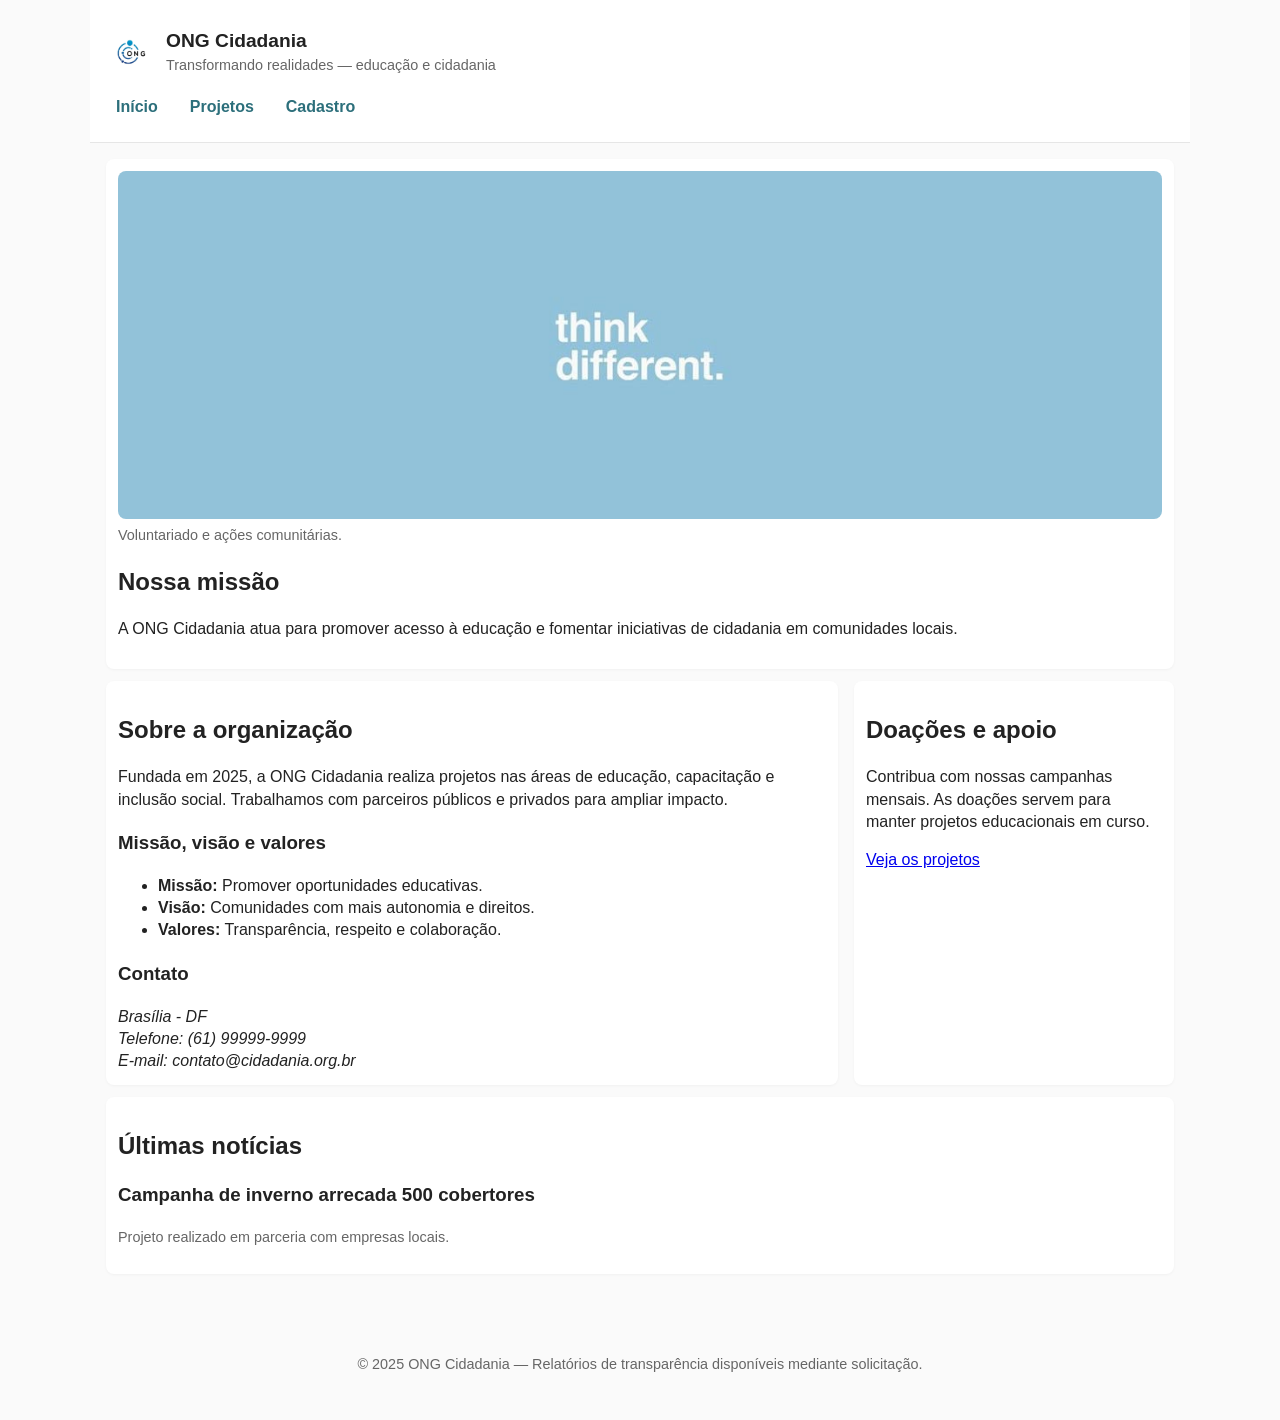
==== ong-plataforma/index.html @ d7f04c78 "Add files via upload" ====
<!doctype html>
<html lang="pt-BR">
<head>
  <meta charset="utf-8">
  <meta name="viewport" content="width=device-width,initial-scale=1">
  <title>ONG Cidadania — Início</title>
  <meta name="description" content="ONG Cidadania — missão, projetos e como participar.">
  <link rel="stylesheet" href="assets/css/style.css">
</head>
<body>
  <a class="skip-link" href="#main">Pular para o conteúdo</a>

  <header role="banner" class="container">
    <div class="brand">
      <img src="assets/images/logo.png" alt="Logo da ONG Cidadania">
      <div>
        <h1 style="margin:0;font-size:1.2rem">ONG Cidadania</h1>
        <p class="small" style="margin:0">Transformando realidades — educação e cidadania</p>
      </div>
    </div>

    <nav role="navigation" aria-label="Menu principal">
      <ul>
        <li><a href="index.html">Início</a></li>
        <li><a href="projetos.html">Projetos</a></li>
        <li><a href="cadastro.html">Cadastro</a></li>
      </ul>
    </nav>
  </header>

  <main id="main" class="container" role="main">
    <section class="hero card" aria-labelledby="hero-title">
      <figure>
        <img src="assets/images/banner-home.jpg" alt="Voluntários em ação distribuindo materiais" />
        <figcaption class="small">Voluntariado e ações comunitárias.</figcaption>
      </figure>
      <h2 id="hero-title">Nossa missão</h2>
      <p>A ONG Cidadania atua para promover acesso à educação e fomentar iniciativas de cidadania em comunidades locais.</p>
    </section>

    <div class="grid grid-2" style="margin-top:12px">
      <section class="card" aria-labelledby="sobre">
        <h2 id="sobre">Sobre a organização</h2>
        <p>Fundada em 2025, a ONG Cidadania realiza projetos nas áreas de educação, capacitação e inclusão social. Trabalhamos com parceiros públicos e privados para ampliar impacto.</p>

        <h3>Missão, visão e valores</h3>
        <ul>
          <li><strong>Missão:</strong> Promover oportunidades educativas.</li>
          <li><strong>Visão:</strong> Comunidades com mais autonomia e direitos.</li>
          <li><strong>Valores:</strong> Transparência, respeito e colaboração.</li>
        </ul>

        <h3>Contato</h3>
        <address>
          Brasília - DF<br>
          Telefone: (61) 99999-9999<br>
          E-mail: contato@cidadania.org.br
        </address>
      </section>

      <aside class="card" aria-labelledby="doe">
        <h2 id="doe">Doações e apoio</h2>
        <p>Contribua com nossas campanhas mensais. As doações servem para manter projetos educacionais em curso.</p>
        <a href="projetos.html">Veja os projetos</a>
      </aside>
    </div>

    <section class="card" style="margin-top:12px" aria-labelledby="noticias">
      <h2 id="noticias">Últimas notícias</h2>
      <article aria-labelledby="n1">
        <h3 id="n1">Campanha de inverno arrecada 500 cobertores</h3>
        <p class="small">Projeto realizado em parceria com empresas locais.</p>
      </article>
    </section>
  </main>

  <footer role="contentinfo">
    <div class="container small">
      <p>© 2025 ONG Cidadania — Relatórios de transparência disponíveis mediante solicitação.</p>
    </div>
  </footer>

  <script src="assets/js/masks.js" defer></script>
</body>
</html>
---- ong-plataforma/assets/css/style.css ----
/* style.css - CSS simples e responsivo (mobile-first) */

:root{
  --primary:#2c6f7b;
  --dark:#222;
  --muted:#666;
  --bg:#fafafa;
  --max-width:1100px;
  --radius:8px;
}

*{box-sizing:border-box}
html,body{margin:0;padding:0;font-family:Arial,Helvetica,sans-serif;background:var(--bg);color:var(--dark);line-height:1.4}
.container{max-width:var(--max-width);margin:0 auto;padding:16px}

/* Skip link */
.skip-link{position:absolute;left:-10000px;top:auto;width:1px;height:1px;overflow:hidden}
.skip-link:focus{position:static;width:auto;height:auto;padding:8px;background:#000;color:#fff;z-index:1000}

/* Header */
header{background:#fff;border-bottom:1px solid #e6e6e6}
.brand{display:flex;align-items:center;gap:12px;padding:12px 0}
.brand img{height:48px;width:auto;border-radius:6px}

/* Nav */
nav ul{list-style:none;padding:0;margin:0;display:flex;gap:12px}
nav a{display:inline-block;padding:8px 10px;text-decoration:none;color:var(--primary);font-weight:600}
nav a:focus, nav a:hover{background:rgba(44,111,123,0.08);border-radius:6px}

/* Hero */
.hero{display:block;padding:18px 0}
.hero figure{margin:0}
.hero img{width:100%;height:auto;border-radius:8px}

/* Grid for sections */
.grid{display:grid;gap:16px}
@media(min-width:720px){.grid-2{grid-template-columns:1fr 320px}}

/* Cards */
.card{background:#fff;padding:12px;border-radius:var(--radius);box-shadow:0 1px 3px rgba(0,0,0,0.04)}

/* Footer */
footer{padding:16px 0;margin-top:18px;font-size:0.95rem;color:var(--muted);text-align:center}

/* Forms */
form{display:block}
fieldset{border:1px solid #e6e6e6;padding:12px;border-radius:8px;margin-bottom:12px}
legend{font-weight:700}
label{display:block;margin-bottom:6px;font-size:0.95rem}
input[type="text"], input[type="email"], input[type="tel"], input[type="date"], select, textarea{
  width:100%;padding:8px;border:1px solid #ccc;border-radius:6px;font-size:1rem
}
input:focus, select:focus, textarea:focus{outline:2px solid rgba(44,111,123,0.2);border-color:var(--primary)}
.form-row{display:grid;gap:8px}
@media(min-width:720px){.form-row.cols-2{grid-template-columns:1fr 1fr}}

/* Buttons */
button{background:var(--primary);color:#fff;border:none;padding:10px 14px;border-radius:6px;cursor:pointer;font-weight:700}
button:disabled{opacity:0.6;cursor:not-allowed}

/* Small helper */
.small{font-size:0.9rem;color:var(--muted)}
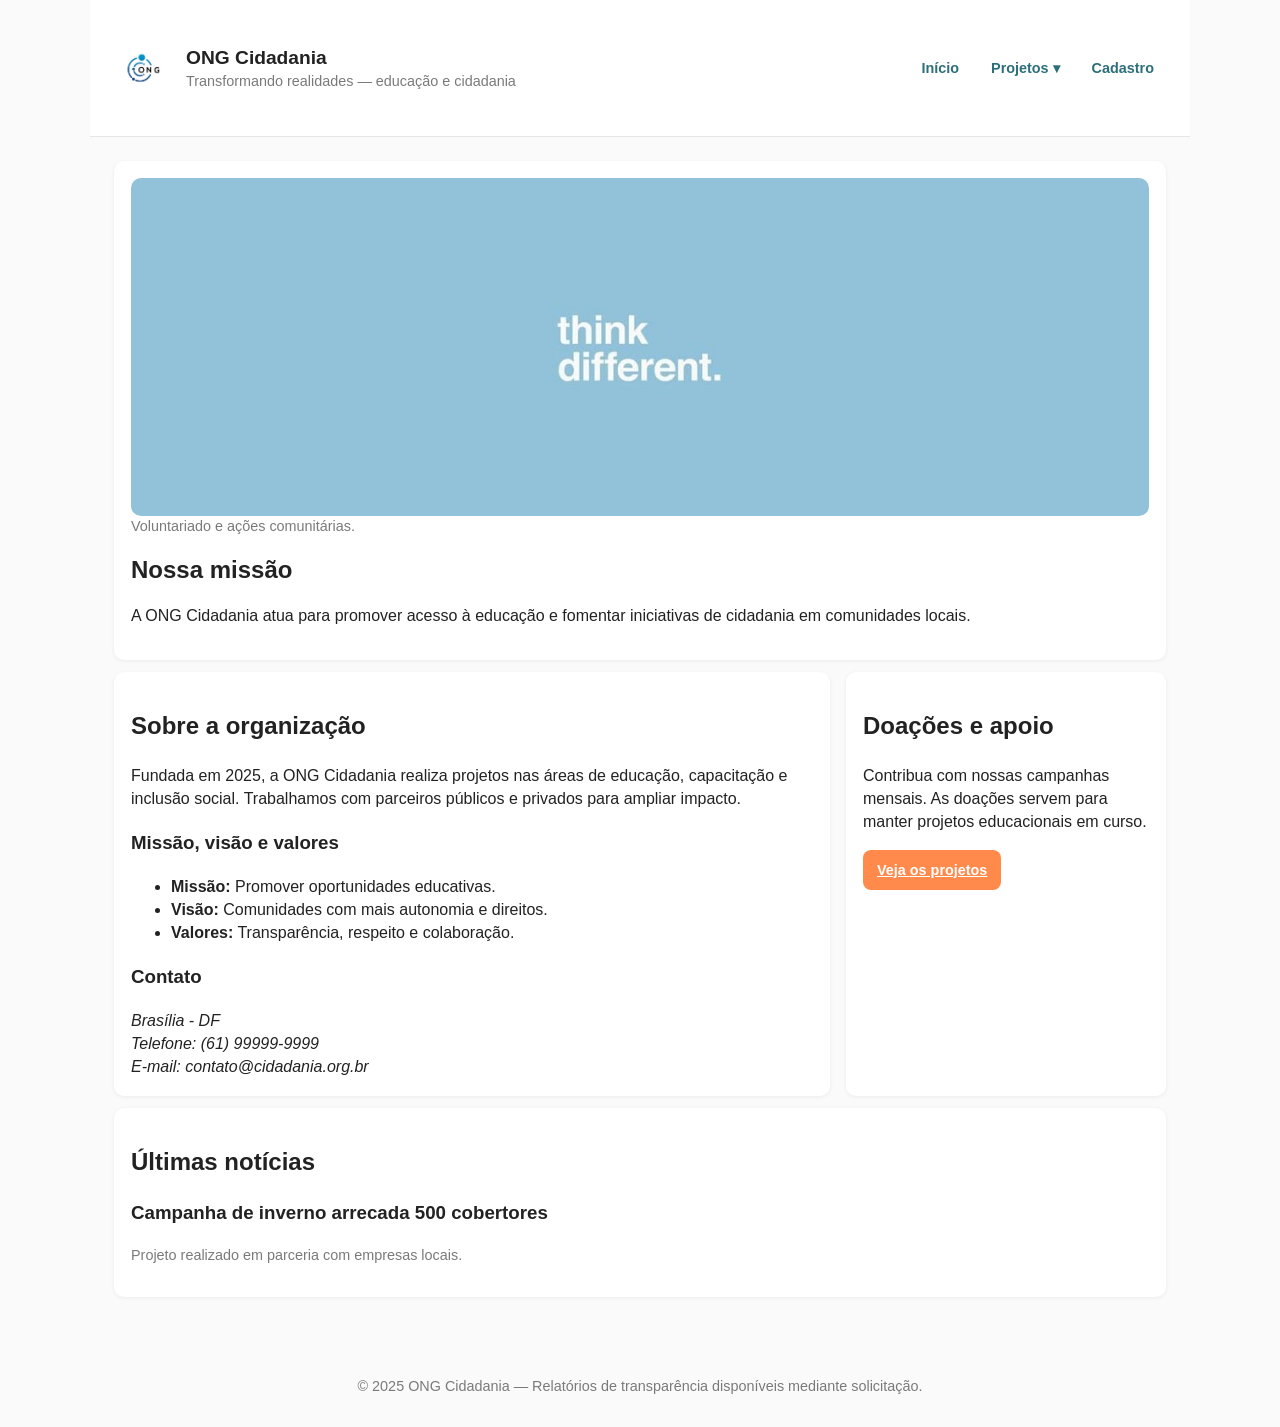
==== commit 267b684d: "Update index.html" ====
--- a/ong-plataforma/index.html
+++ b/ong-plataforma/index.html
@@ -11,21 +11,34 @@
   <a class="skip-link" href="#main">Pular para o conteúdo</a>
 
   <header role="banner" class="container">
-    <div class="brand">
-      <img src="assets/images/logo.png" alt="Logo da ONG Cidadania">
-      <div>
-        <h1 style="margin:0;font-size:1.2rem">ONG Cidadania</h1>
-        <p class="small" style="margin:0">Transformando realidades — educação e cidadania</p>
+    <div class="navbar">
+      <div class="brand">
+        <img src="assets/images/logo.png" alt="Logo da ONG Cidadania">
+        <div>
+          <h1 style="margin:0;font-size:1.2rem">ONG Cidadania</h1>
+          <p class="small" style="margin:0">Transformando realidades — educação e cidadania</p>
+        </div>
       </div>
+
+      <button class="nav-toggle" aria-controls="main-nav" aria-expanded="false" aria-label="Abrir menu">
+        <span class="hamburger" aria-hidden="true"></span>
+      </button>
+
+      <nav id="main-nav" role="navigation" aria-label="Menu principal">
+        <ul>
+          <li><a href="index.html">Início</a></li>
+          <li class="nav-item">
+            <a href="projetos.html" aria-haspopup="true" aria-expanded="false">Projetos ▾</a>
+            <div class="dropdown" role="menu" aria-hidden="true">
+              <a href="projetos.html">Projetos em andamento</a>
+              <a href="projetos.html#como-doar">Como doar</a>
+              <a href="cadastro.html">Seja voluntário</a>
+            </div>
+          </li>
+          <li><a href="cadastro.html">Cadastro</a></li>
+        </ul>
+      </nav>
     </div>
-
-    <nav role="navigation" aria-label="Menu principal">
-      <ul>
-        <li><a href="index.html">Início</a></li>
-        <li><a href="projetos.html">Projetos</a></li>
-        <li><a href="cadastro.html">Cadastro</a></li>
-      </ul>
-    </nav>
   </header>
 
   <main id="main" class="container" role="main">
@@ -61,7 +74,7 @@
       <aside class="card" aria-labelledby="doe">
         <h2 id="doe">Doações e apoio</h2>
         <p>Contribua com nossas campanhas mensais. As doações servem para manter projetos educacionais em curso.</p>
-        <a href="projetos.html">Veja os projetos</a>
+        <a class="btn btn-secondary" href="projetos.html">Veja os projetos</a>
       </aside>
     </div>
 
@@ -75,11 +88,12 @@
   </main>
 
   <footer role="contentinfo">
-    <div class="container small">
+    <div class="container small footer">
       <p>© 2025 ONG Cidadania — Relatórios de transparência disponíveis mediante solicitação.</p>
     </div>
   </footer>
 
   <script src="assets/js/masks.js" defer></script>
+  <script src="assets/js/ui.js" defer></script>
 </body>
 </html>
--- a/ong-plataforma/assets/css/style.css
+++ b/ong-plataforma/assets/css/style.css
@@ -1,62 +1,179 @@
-/* style.css - CSS simples e responsivo (mobile-first) */
+:root{
+  --color-primary: #2c6f7b;
+  --color-primary-600: #235b61;
+  --color-secondary: #ff8a4c;
+  --color-accent: #7a5cff;
+  --color-success: #2fa35d;
+  --color-danger: #e24b4b;
+  --color-muted: #7a7a7a;
+  --color-dark: #222222;
+  --color-bg: #fafafa;
+  --color-surface: #ffffff;
+  --color-border: #e6e6e6;
 
-:root{
-  --primary:#2c6f7b;
-  --dark:#222;
-  --muted:#666;
-  --bg:#fafafa;
-  --max-width:1100px;
-  --radius:8px;
+  --font-family: "Inter", Arial, Helvetica, sans-serif;
+  --fs-xs: 0.8rem;   /* 12.8px */
+  --fs-sm: 0.9rem;   /* 14.4px */
+  --fs-base: 1rem;   /* 16px */
+  --fs-lg: 1.125rem; /* 18px */
+  --fs-xl: 1.5rem;   /* 24px */
+  --fs-xxl: 2rem;    /* 32px */
+
+  /* Espaçamento modular */
+  --space-1: 8px;
+  --space-2: 16px;
+  --space-3: 24px;
+  --space-4: 32px;
+  --space-5: 48px;
+  --space-6: 64px;
+
+  /* Layout */
+  --max-width: 1100px;
+  --radius: 10px;
+  --shadow-sm: 0 1px 4px rgba(0,0,0,0.06);
+  --shadow-md: 0 6px 18px rgba(0,0,0,0.08);
 }
 
+/* Reset minimal */
 *{box-sizing:border-box}
-html,body{margin:0;padding:0;font-family:Arial,Helvetica,sans-serif;background:var(--bg);color:var(--dark);line-height:1.4}
-.container{max-width:var(--max-width);margin:0 auto;padding:16px}
+html,body{margin:0;padding:0;font-family:var(--font-family);background:var(--color-bg);color:var(--color-dark);line-height:1.45;font-size:var(--fs-base)}
+img{max-width:100%;display:block;height:auto}
+.container{max-width:var(--max-width);margin:0 auto;padding:var(--space-2)}
 
-/* Skip link */
+/* Accessibility skip link */
 .skip-link{position:absolute;left:-10000px;top:auto;width:1px;height:1px;overflow:hidden}
-.skip-link:focus{position:static;width:auto;height:auto;padding:8px;background:#000;color:#fff;z-index:1000}
+.skip-link:focus{position:static;width:auto;height:auto;padding:8px;background:var(--color-dark);color:#fff;z-index:1000;border-radius:6px}
+
+/* Grid system - 12 col */
+.row{display:flex;flex-wrap:wrap;margin-left:-8px;margin-right:-8px}
+.col{padding-left:8px;padding-right:8px;flex:1 1 100%}
+.col-1{flex: 0 0 calc(100%/12 * 1)}
+.col-2{flex: 0 0 calc(100%/12 * 2)}
+.col-3{flex: 0 0 calc(100%/12 * 3)}
+.col-4{flex: 0 0 calc(100%/12 * 4)}
+.col-6{flex: 0 0 calc(100%/12 * 6)}
+.col-8{flex: 0 0 calc(100%/12 * 8)}
+.col-12{flex: 0 0 100%}
+
+/* Breakpoints (mín. 5) */
+@media (min-width:360px){ /* bp-1 */ }
+@media (min-width:480px){ /* bp-2 */ }
+@media (min-width:720px){ /* bp-3 */ .container{padding:var(--space-3)} }
+@media (min-width:992px){ /* bp-4 */ }
+@media (min-width:1200px){ /* bp-5 */ }
 
 /* Header */
-header{background:#fff;border-bottom:1px solid #e6e6e6}
-.brand{display:flex;align-items:center;gap:12px;padding:12px 0}
-.brand img{height:48px;width:auto;border-radius:6px}
+header{background:var(--color-surface);border-bottom:1px solid var(--color-border);position:relative}
+.brand{display:flex;align-items:center;gap:var(--space-2);padding:var(--space-2) 0}
+.brand img{height:56px;width:auto;border-radius:8px}
 
-/* Nav */
-nav ul{list-style:none;padding:0;margin:0;display:flex;gap:12px}
-nav a{display:inline-block;padding:8px 10px;text-decoration:none;color:var(--primary);font-weight:600}
-nav a:focus, nav a:hover{background:rgba(44,111,123,0.08);border-radius:6px}
+/* Navigation */
+.navbar{display:flex;align-items:center;justify-content:space-between;gap:var(--space-2)}
+nav[aria-label="Menu principal"] ul{list-style:none;padding:0;margin:0;display:flex;gap:8px;align-items:center}
+nav a{display:inline-block;padding:8px 12px;text-decoration:none;color:var(--color-primary);font-weight:700;border-radius:8px;font-size:var(--fs-sm)}
+nav a:focus, nav a:hover{background:rgba(44,111,123,0.08);outline:none}
+
+/* Dropdown */
+.nav-item{position:relative}
+.nav-item .dropdown{position:absolute;left:0;top:calc(100% + 6px);background:var(--color-surface);border:1px solid var(--color-border);border-radius:8px;padding:8px;min-width:200px;box-shadow:var(--shadow-sm);display:none;z-index:50}
+.nav-item:focus-within .dropdown,
+.nav-item:hover .dropdown{display:block}
+.dropdown a{display:block;padding:8px;border-radius:6px;color:var(--color-dark);font-weight:600}
+.dropdown a:hover{background:rgba(0,0,0,0.04)}
+
+/* Mobile menu toggle */
+.nav-toggle{display:none;background:none;border:1px solid transparent;padding:8px;border-radius:8px}
+.nav-toggle:focus{outline:2px solid rgba(44,111,123,0.18)}
+.hamburger{width:22px;height:2px;background:var(--color-dark);position:relative;border-radius:2px}
+.hamburger::before, .hamburger::after{content:"";position:absolute;left:0;width:22px;height:2px;background:var(--color-dark);border-radius:2px}
+.hamburger::before{top:-6px}
+.hamburger::after{top:6px}
+
+/* Responsive nav behavior */
+@media (max-width:719px){
+  nav[aria-label="Menu principal"] ul{flex-direction:column;gap:0;background:var(--color-surface);position:absolute;left:0;right:0;top:100%;padding:var(--space-2);display:none;border-top:1px solid var(--color-border)}
+  nav[aria-label="Menu principal"].open ul{display:flex}
+  .nav-toggle{display:block}
+  .brand img{height:48px}
+}
 
 /* Hero */
-.hero{display:block;padding:18px 0}
+.hero{display:block;padding:var(--space-3) 0}
 .hero figure{margin:0}
-.hero img{width:100%;height:auto;border-radius:8px}
-
-/* Grid for sections */
-.grid{display:grid;gap:16px}
-@media(min-width:720px){.grid-2{grid-template-columns:1fr 320px}}
+.hero img{width:100%;height:auto;border-radius:var(--radius)}
+.hero h2{font-size:var(--fs-xl);margin:var(--space-2) 0 8px}
 
 /* Cards */
-.card{background:#fff;padding:12px;border-radius:var(--radius);box-shadow:0 1px 3px rgba(0,0,0,0.04)}
+.card{background:var(--color-surface);padding:var(--space-2);border-radius:var(--radius);box-shadow:var(--shadow-sm);border:1px solid transparent}
+.card .card-title{font-size:var(--fs-lg);margin:0 0 8px}
+.card small{color:var(--color-muted)}
 
-/* Footer */
-footer{padding:16px 0;margin-top:18px;font-size:0.95rem;color:var(--muted);text-align:center}
+/* Projects card grid */
+.grid{display:grid;gap:var(--space-2)}
+@media(min-width:720px){
+  .grid-2{grid-template-columns:1fr 320px}
+}
+@media(min-width:992px){
+  .projects-grid{grid-template-columns:repeat(3, 1fr)}
+}
 
-/* Forms */
+/* Buttons */
+.btn{display:inline-flex;align-items:center;gap:8px;padding:10px 14px;border-radius:8px;border:none;font-weight:700;cursor:pointer;font-size:var(--fs-sm)}
+.btn-primary{background:var(--color-primary);color:#fff}
+.btn-secondary{background:var(--color-secondary);color:#fff}
+.btn:focus{outline:3px solid rgba(122,92,255,0.12)}
+.btn:disabled{opacity:0.5;cursor:not-allowed}
+
+/* Button states */
+.btn-primary:hover{background:var(--color-primary-600)}
+.btn-secondary:hover{filter:brightness(0.98)}
+
+/* Badge / Tag */
+.badge{display:inline-block;padding:4px 8px;border-radius:999px;font-size:var(--fs-xs);font-weight:700;background:rgba(122,92,255,0.12);color:var(--color-accent)}
+.tag{display:inline-block;padding:6px 10px;border-radius:6px;background:#f4f6fb;border:1px solid var(--color-border);font-size:var(--fs-sm)}
+
+/* Alerts / Toasts */
+.alert{padding:12px;border-radius:8px;margin-bottom:var(--space-2);font-weight:700}
+.alert-info{background:#eef8fb;color:var(--color-primary)}
+.alert-success{background:#effbf3;color:var(--color-success)}
+.alert-danger{background:#fff1f1;color:var(--color-danger)}
+.toast-area{position:fixed;right:var(--space-2);bottom:var(--space-2);z-index:200;display:flex;flex-direction:column;gap:8px}
+
+/* Modal */
+.modal-backdrop{position:fixed;inset:0;background:rgba(0,0,0,0.4);display:none;align-items:center;justify-content:center;z-index:250;padding:var(--space-3)}
+.modal{background:var(--color-surface);border-radius:12px;max-width:640px;width:100%;padding:var(--space-3);box-shadow:var(--shadow-md)}
+.modal .modal-actions{display:flex;gap:8px;justify-content:flex-end;margin-top:var(--space-2)}
+.modal-backdrop.open{display:flex}
+
+/* Forms - enhanced */
 form{display:block}
-fieldset{border:1px solid #e6e6e6;padding:12px;border-radius:8px;margin-bottom:12px}
-legend{font-weight:700}
-label{display:block;margin-bottom:6px;font-size:0.95rem}
+fieldset{border:1px solid var(--color-border);padding:var(--space-2);border-radius:8px;margin-bottom:var(--space-2);background:linear-gradient(180deg, rgba(0,0,0,0.01), transparent)}
+legend{font-weight:800;font-size:var(--fs-sm)}
+label{display:block;margin-bottom:6px;font-size:var(--fs-sm)}
 input[type="text"], input[type="email"], input[type="tel"], input[type="date"], select, textarea{
-  width:100%;padding:8px;border:1px solid #ccc;border-radius:6px;font-size:1rem
+  width:100%;padding:10px;border:1px solid #d0d0d0;border-radius:8px;font-size:var(--fs-base);background:transparent;transition:box-shadow .12s, border-color .12s
 }
-input:focus, select:focus, textarea:focus{outline:2px solid rgba(44,111,123,0.2);border-color:var(--primary)}
+input:focus, select:focus, textarea:focus{outline:none;box-shadow:0 0 0 4px rgba(44,111,123,0.06);border-color:var(--color-primary)}
 .form-row{display:grid;gap:8px}
 @media(min-width:720px){.form-row.cols-2{grid-template-columns:1fr 1fr}}
 
-/* Buttons */
-button{background:var(--primary);color:#fff;border:none;padding:10px 14px;border-radius:6px;cursor:pointer;font-weight:700}
-button:disabled{opacity:0.6;cursor:not-allowed}
+/* Validation visual */
+.input-error{border-color:var(--color-danger);box-shadow:0 0 0 4px rgba(226,75,75,0.06)}
+.input-success{border-color:var(--color-success);box-shadow:0 0 0 4px rgba(47,163,93,0.06)}
+.fielderror{color:var(--color-danger);font-size:var(--fs-xs);margin-top:6px}
 
 /* Small helper */
-.small{font-size:0.9rem;color:var(--muted)}
+.small{font-size:var(--fs-sm);color:var(--color-muted)}
+.footer{padding:var(--space-2) 0;margin-top:var(--space-3);font-size:var(--fs-sm);color:var(--color-muted);text-align:center;background:transparent}
+
+/* Utility helpers */
+.flex{display:flex;gap:8px;align-items:center}
+.center{text-align:center}
+.mt-1{margin-top:var(--space-1)}
+.mt-2{margin-top:var(--space-2)}
+.mb-1{margin-bottom:var(--space-1)}
+.hidden{display:none !important}
+
+/* Accessibility focus visible */
+:focus{outline-offset:2px}
+a:focus{outline:3px solid rgba(122,92,255,0.12);border-radius:6px}
